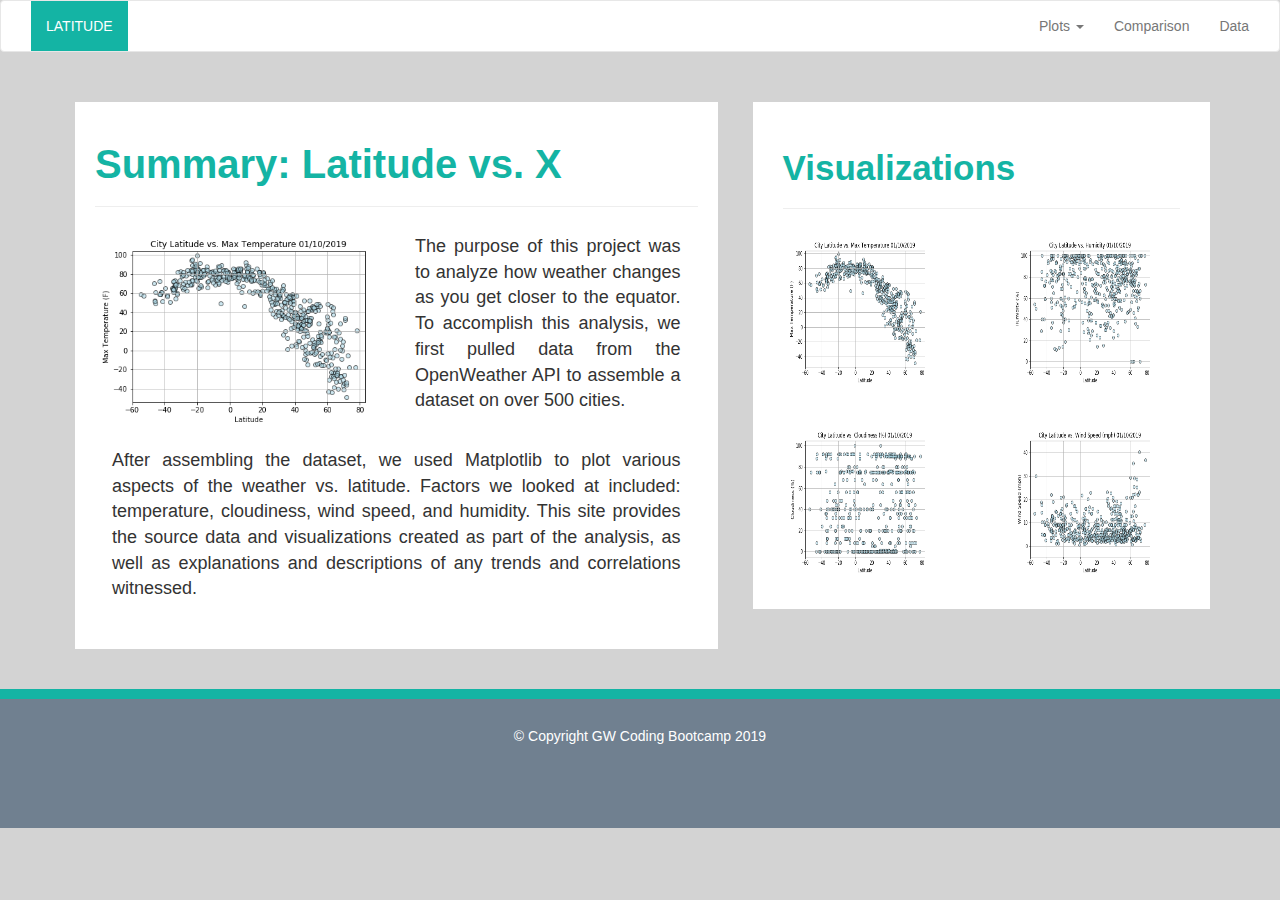
==== Latitude/index.html @ 416b3da1 "Add files via upload" ====
<!DOCTYPE html>
<html>

<head>
    <meta charset="utf-8" />
    <title>Bootstrap Visualization Dashboard</title>
    <link rel="stylesheet" href="https://maxcdn.bootstrapcdn.com/bootstrap/3.3.7/css/bootstrap.min.css" integrity="sha384-BVYiiSIFeK1dGmJRAkycuHAHRg32OmUcww7on3RYdg4Va+PmSTsz/K68vbdEjh4u" crossorigin="anonymous">
    <link rel="stylesheet" href="styles.css">
    <script src="https://code.jquery.com/jquery-3.2.1.slim.min.js"></script>
    <script src="https://maxcdn.bootstrapcdn.com/bootstrap/4.0.0/js/bootstrap.min.js"></script>
</head>

<body>
    <nav class="navbar navbar-default">
         <div class="container-fluid">
            <!-- Brand and toggle get grouped for better mobile display -->
            <div class="navbar-header">
                <button type="button" class="navbar-toggle collapsed" data-toggle="collapse" data-target="#bs-example-navbar-collapse-1" aria-expanded="false">
                    <span class="sr-only">Toggle navigation</span>
                    <span class="icon-bar"></span>
                    <span class="icon-bar"></span>
                    <span class="icon-bar"></span>
                </button>
            </div>
             <!-- Collect the nav links, and other content for toggling -->
            <div class="collapse navbar-collapse" id="bs-example-navbar-collapse-1">
                <!--left nav link-->
                <ul class="nav navbar-nav">
                    <li class="active">
                        <a href="index.html">LATITUDE
                            <span class="sr-only">(current)</span>
                        </a>
                </ul>
                <!--Right navigation link-->
                <ul class="nav navbar-nav navbar-right">
                    <li class="dropdown">
                        <a class="dropdown-toggle" data-toggle="dropdown" role="button" aria-haspopup="true" aria-expanded="false">Plots
                            <span class="caret"></span></a>
                        <ul class="dropdown-menu">
                            <li><a href="temperature.html">Max Temperature</a></li>
                            <li><a href="humidity.html">Humidity</a></li>
                            <li><a href="cloudiness.html">Cloudiness</a></li>
                            <li><a href="windspeed.html">Wind Speed</a></li>
                        </ul>
                    <li><a href="comparison.html">Comparison</a>
                    <li><a href="data.html">Data</a>
                </ul>
            </div>
            <!-- /.navbar-collapse -->
        </div>
        <!-- /.container-fluid -->
    </nav>

<!--Main Grid-->
    <div class="container">
        <div class="row">
            <div class="col-md-7">
                <div class="main-box">
                <h1 class="main-pg-header">Summary: Latitude vs. X</h1>
                <hr>
                <div class="summary txt">
                    <img id="main-img" src="Images/Latitude_Temperature.png", alt="Latitude vs. Temperature">
                    <p>
                        The purpose of this project was to analyze how weather changes as you get closer to the equator.  
                        To accomplish this analysis, we first pulled data from the OpenWeather API to assemble a dataset on over 500 cities.
                    </p>
                    <p>  
                        After assembling the dataset, we used Matplotlib to plot various aspects of the weather vs. latitude.  
                        Factors we looked at included: temperature, cloudiness, wind speed, and humidity.  This site provides the source
                        data and visualizations created as part of the analysis, as well as explanations and descriptions of any trends and correlations witnessed.
                    </p>
                </div>
                </div>
            </div>
            <div class="col-md-5">
                <div class="side-box">
                <h2 class="main-pg-subheader">Visualizations</h2>
                <hr>
                <div class="sidebar">
                    <a href="temperature.html"><img id="sml-img1" src="Images/Latitude_Temperature.png", alt="Latitude vs. Temperature"></a>
                    <a href="humidity.html"><img id="sml-img2" src="Images/Latitude_Humidity.png", alt="Latitude vs. Humidity"></a>
                    <a href="cloudiness.html"><img id="sml-img3" src="Images/Latitude_Cloudiness.png", alt="Latitude vs. Cloudiness"></a>
                    <a href="windspeed.html"><img id="sml-img4" src="Images/Latitude_Wind_Speed.png", alt="Latitude vs. Wind Speed"></a>
                    </div>
                </div>
            </div>
        </div>
    </div>

    <!--Footer-->
    <div class="container-fluid bottom-footer page-footer">
        <div class="row">
            <div class="col text-center"
            <p id="footer-txt">
                &copy; Copyright GW Coding Bootcamp 2019
            </p>
            </div>
        </div>
    </div>

</body>
---- Latitude/styles.css ----
body{
    background-color: lightgray;
}
/*NAV BAR*/
.navbar-default{
    background-color: white;
    color: darkslategrey
}
.navbar-default .navbar-nav .active a{
    background-color: rgb(20, 180, 164);
    color: white;
}

@media(max-width: 768px){
    .navbar-default{
        background-color: white;
        color: darkslategrey;
    }
    .navbar-default .navbar-nav .active a{
        background-color: rgb(20, 180, 164);
        color: white;
    }
}

/* LANDING, TEMPERATURE, HUMIDITY, CLOUDINESS, AND WIND SPEED PAGES*/
h1{
    color: rgb(20, 180, 164);
    font-size: 40px;
    font-family: Arial, Helvetica, sans-serif;
    font-weight: bold
}

h2{
    color: rgb(20, 180, 164);
    font-size: 35px;
    font-family: Arial, Helvetica, sans-serif;
    font-weight: bold
}

#main-img{
    float: left;
    width: 300px;
    margin-right: 20px;
    margin-bottom: 20px;
}

p{
  font-size: 18px;
  padding: 7px;
  margin-top: 20px;
  margin-left: 10px;
  margin-right: 10px;
  margin-bottom: 20px;  
}

.main-box{
    padding: 20px;
    background: white;
    margin-top: 30px;
    margin-left: 5px;
    margin-right: 5px;
    margin-bottom: 20px;
    align-content: center;
    text-align: justify;
    position: relative;
}

.side-box{
    background: white;
    padding-top: 27px;
    padding-bottom: 30px;
    padding-left: 30px;
    padding-right: 30px;
    margin-top: 30px;
    margin-left: 0px;
    margin-right: 0px;
    margin-bottom: 20px;
    align-content: center;
    position: relative;
}

.sidebar{
    position: relative;
    height: 350px;
    width: 385px;
    align-content: center;
}

#sml-img1{
    position: absolute;
    top: 0;
    left: 0;
    height: 160px;
    width: 160px;
    border: 3px solid white;
}

#sml-img1-on{
    position: absolute;
    top: 0;
    left: 0;
    height: 160px;
    width: 160px;
    border: 3px solid rgb(20, 180, 164);
}

#sml-img1:hover{
    border: 3px solid rgb(20, 180, 164);
}

#sml-img2{
    position: absolute;
    top: 0;
    right: 0;
    height: 160px;
    width: 160px;
    border: 3px solid white;
}

#sml-img2-on{
    position: absolute;
    top: 0;
    right: 0;
    height: 160px;
    width: 160px;
    border: 3px solid rgb(20, 180, 164);
}

#sml-img2:hover{
    border: 3px solid rgb(20, 180, 164);
}

#sml-img3{
    position: absolute;
    bottom: 0;
    left: 0;
    height: 160px;
    width: 160px;
    border: 3px solid white;
}

#sml-img3-on{
    position: absolute;
    bottom: 0;
    left: 0;
    height: 160px;
    width: 160px;
    border: 3px solid rgb(20, 180, 164);
}

#sml-img3:hover{
    border: 3px solid rgb(20, 180, 164);
}

#sml-img4{
    position: absolute;
    bottom: 0;
    right: 0;
    height: 160px;
    width: 160px;
    border: 3px solid white;
}

#sml-img4-on{
    position: absolute;
    bottom: 0;
    right: 0;
    height: 160px;
    width: 160px;
    border: 3px solid rgb(20, 180, 164);
}

#sml-img4:hover{
    border: 3px solid rgb(20, 180, 164);
}

@media(max-width: 995px){
    .sidebar{
    position: relative;
    height: 145px;
    width: auto;
    }
    #sml-img1{
        float: left;
        position: relative;
        width: 25%;
        border: 3px solid white;
    }
    #sml-img1-on{
        float: left;
        position: relative;
        width: 25%;
        border: 3px solid rgb(20, 180, 164);
    }
    #sml-img1:hover{
        border: 3px solid rgb(20, 180, 164);
    }
    #sml-img2{
        float: left;
        position: relative;
        width: 25%;
        border: 3px solid white;
    }
    #sml-img2-on{
        float: left;
        position: relative;
        width: 25%;
        border: 3px solid rgb(20, 180, 164);
    }
    #sml-img2:hover{
        border: 3px solid rgb(20, 180, 164);
    }
    #sml-img3{
        float: left;
        position: relative;
        width: 25%;
        border: 3px solid white;
    }
    #sml-img3-on{
        float: left;
        position: relative;
        width: 25%;
        border: 3px solid rgb(20, 180, 164);
    }
    #sml-img3:hover{
        border: 3px solid rgb(20, 180, 164);
    }
    #sml-img4{
        float: left;
        position: relative;
        width: 25%;
        border: 3px solid white;
    }
    #sml-img4-on{
        float: left;
        position: relative;
        width: 25%;
        border: 3px solid rgb(20, 180, 164);
    }
    #sml-img4:hover{
        border: 3px solid rgb(20, 180, 164);
    }
}
/*FOOTER*/
.bottom-footer {
    background-color: slategrey;
    margin-top: 20px;
    padding-top: 25px;
    padding-left: 25px;
    padding-right: 25px;
    padding-bottom: 25px;
    border-top: 10px solid rgb(20, 180, 164);
    line-height: 25px;
}
#footer-txt{
    margin: 0;
    color: white;
}
/*TEMPERATURE, HUMIDITY, CLOUDINESS, WIND SPEED IND. PAGE IMAGE*/
#result-img{
    width: 500px;
    max-width: 100%;
    
}
/*IMAGES ON THE COMPARISON PAGE*/
.center{
    display: block;
    margin-left: auto;
    margin-right: auto;
}

/*TABLE*/
table{
    border-collapse: collapse;
    border: 0;
}

th, td{
    border: 0;
}

@media(max-width: 760px) {
    table{
        overflow-x: scroll;
        display: block;
    }
}
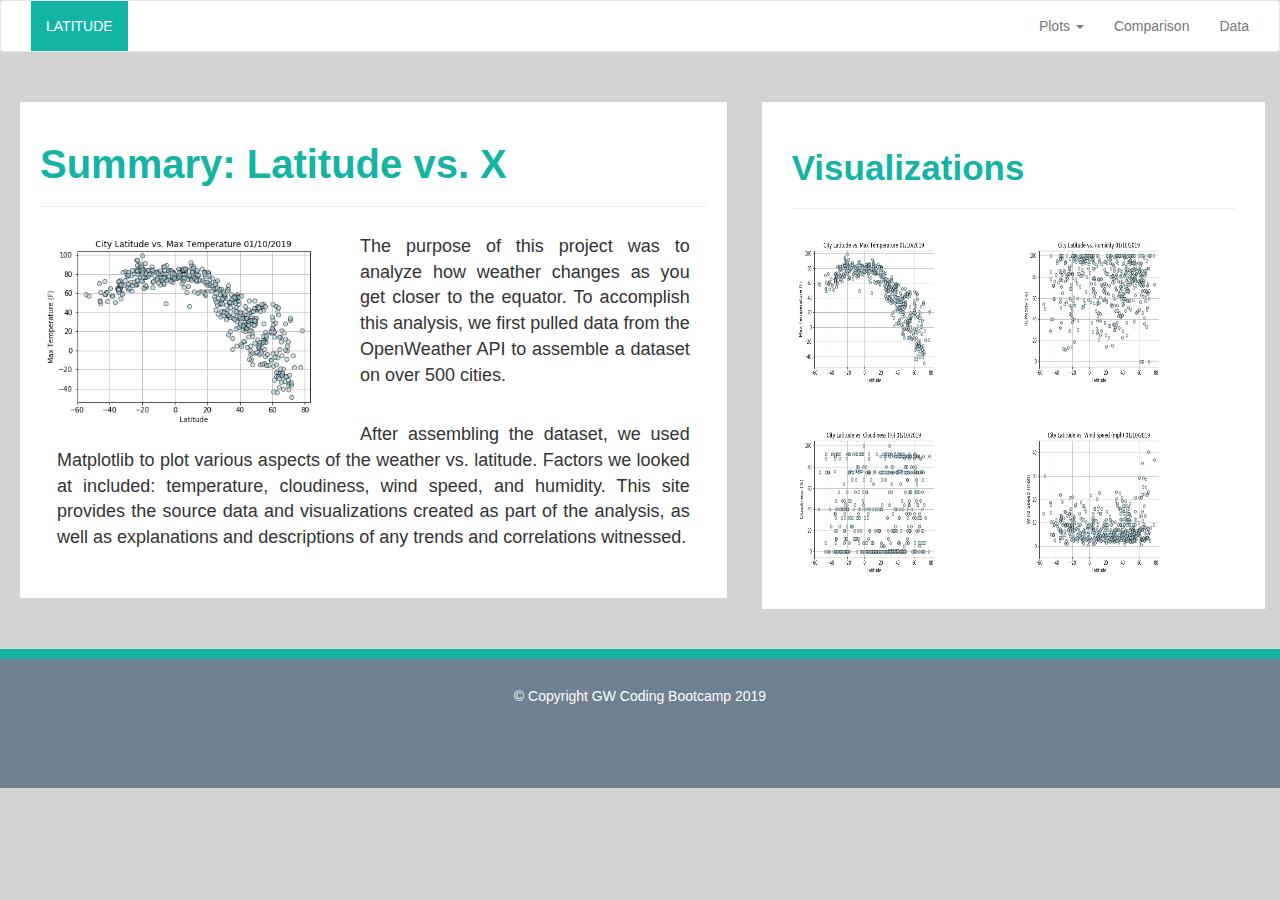
==== commit 25cd8d29: "Add files via upload" ====
--- a/Latitude/index.html
+++ b/Latitude/index.html
@@ -49,10 +49,9 @@
             <!-- /.navbar-collapse -->
         </div>
         <!-- /.container-fluid -->
-    </nav>
-
+    </nav> 
 <!--Main Grid-->
-    <div class="container">
+    <div class="container-fluid">
         <div class="row">
             <div class="col-md-7">
                 <div class="main-box">
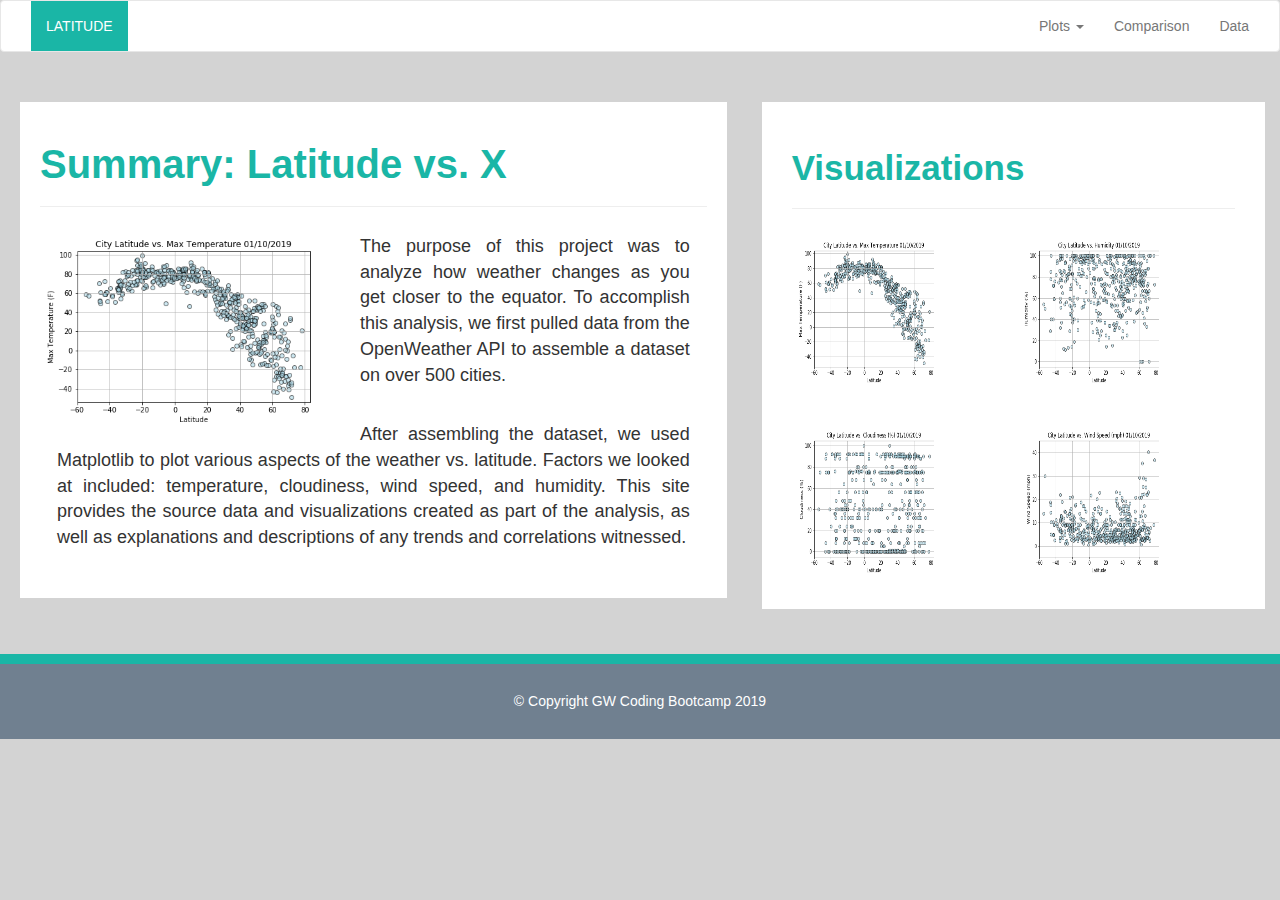
==== commit 8d783a9b: "Add files via upload" ====
--- a/Latitude/index.html
+++ b/Latitude/index.html
@@ -1,100 +1,148 @@
 <!DOCTYPE html>
 <html>
-
-<head>
+  <head>
     <meta charset="utf-8" />
     <title>Bootstrap Visualization Dashboard</title>
-    <link rel="stylesheet" href="https://maxcdn.bootstrapcdn.com/bootstrap/3.3.7/css/bootstrap.min.css" integrity="sha384-BVYiiSIFeK1dGmJRAkycuHAHRg32OmUcww7on3RYdg4Va+PmSTsz/K68vbdEjh4u" crossorigin="anonymous">
-    <link rel="stylesheet" href="styles.css">
+    <link
+      rel="stylesheet"
+      href="https://maxcdn.bootstrapcdn.com/bootstrap/3.3.7/css/bootstrap.min.css"
+      integrity="sha384-BVYiiSIFeK1dGmJRAkycuHAHRg32OmUcww7on3RYdg4Va+PmSTsz/K68vbdEjh4u"
+      crossorigin="anonymous"
+    />
+    <link rel="stylesheet" href="styles.css" />
     <script src="https://code.jquery.com/jquery-3.2.1.slim.min.js"></script>
     <script src="https://maxcdn.bootstrapcdn.com/bootstrap/4.0.0/js/bootstrap.min.js"></script>
-</head>
-
-<body>
+  </head>
+  <body>
     <nav class="navbar navbar-default">
-         <div class="container-fluid">
-            <!-- Brand and toggle get grouped for better mobile display -->
-            <div class="navbar-header">
-                <button type="button" class="navbar-toggle collapsed" data-toggle="collapse" data-target="#bs-example-navbar-collapse-1" aria-expanded="false">
-                    <span class="sr-only">Toggle navigation</span>
-                    <span class="icon-bar"></span>
-                    <span class="icon-bar"></span>
-                    <span class="icon-bar"></span>
-                </button>
+      <div class="container-fluid">
+        <!-- Brand and toggle get grouped for better mobile display -->
+        <div class="navbar-header">
+          <button
+            type="button"
+            class="navbar-toggle collapsed"
+            data-toggle="collapse"
+            data-target="#bs-example-navbar-collapse-1"
+            aria-expanded="false"
+          >
+            <span class="sr-only">Toggle navigation</span>
+            <span class="icon-bar"></span>
+            <span class="icon-bar"></span>
+            <span class="icon-bar"></span>
+          </button>
+        </div>
+        <!-- Collect the nav links, and other content for toggling -->
+        <div class="collapse navbar-collapse" id="bs-example-navbar-collapse-1">
+          <!--Left nav link-->
+          <ul class="nav navbar-nav">
+            <li class="active">
+              <a href="index.html"
+                >LATITUDE
+                <span class="sr-only">(current)</span>
+              </a>
+            </li>
+          </ul>
+          <!--Right nav link-->
+          <ul class="nav navbar-nav navbar-right">
+            <li class="dropdown">
+              <a
+                class="dropdown-toggle"
+                data-toggle="dropdown"
+                role="button"
+                aria-haspopup="true"
+                aria-expanded="false"
+                >Plots <span class="caret"></span
+              ></a>
+              <ul class="dropdown-menu">
+                <li><a href="temperature.html">Max Temperature</a></li>
+                <li><a href="humidity.html">Humidity</a></li>
+                <li><a href="cloudiness.html">Cloudiness</a></li>
+                <li><a href="windspeed.html">Wind Speed</a></li>
+              </ul>
+            </li>
+            <li><a href="comparison.html">Comparison</a></li>
+            <li><a href="data.html">Data</a></li>
+          </ul>
+        </div>
+        <!-- /.navbar-collapse -->
+      </div>
+      <!-- /.container-fluid -->
+    </nav>
+    <div class="container-fluid">
+      <div class="row">
+        <div class="col-md-7">
+          <div class="main-box">
+            <h1 class="main-pg-header">Summary: Latitude vs. X</h1>
+            <hr />
+            <div class="summary txt">
+              <img
+                id="main-img"
+                src="Images/Latitude_Temperature.png"
+                ,
+                alt="Latitude vs. Temperature"
+              />
+              <p>
+                The purpose of this project was to analyze how weather changes
+                as you get closer to the equator. To accomplish this analysis,
+                we first pulled data from the OpenWeather API to assemble a
+                dataset on over 500 cities.
+              </p>
+              <p>
+                After assembling the dataset, we used Matplotlib to plot various
+                aspects of the weather vs. latitude. Factors we looked at
+                included: temperature, cloudiness, wind speed, and humidity.
+                This site provides the source data and visualizations created as
+                part of the analysis, as well as explanations and descriptions
+                of any trends and correlations witnessed.
+              </p>
             </div>
-             <!-- Collect the nav links, and other content for toggling -->
-            <div class="collapse navbar-collapse" id="bs-example-navbar-collapse-1">
-                <!--left nav link-->
-                <ul class="nav navbar-nav">
-                    <li class="active">
-                        <a href="index.html">LATITUDE
-                            <span class="sr-only">(current)</span>
-                        </a>
-                </ul>
-                <!--Right navigation link-->
-                <ul class="nav navbar-nav navbar-right">
-                    <li class="dropdown">
-                        <a class="dropdown-toggle" data-toggle="dropdown" role="button" aria-haspopup="true" aria-expanded="false">Plots
-                            <span class="caret"></span></a>
-                        <ul class="dropdown-menu">
-                            <li><a href="temperature.html">Max Temperature</a></li>
-                            <li><a href="humidity.html">Humidity</a></li>
-                            <li><a href="cloudiness.html">Cloudiness</a></li>
-                            <li><a href="windspeed.html">Wind Speed</a></li>
-                        </ul>
-                    <li><a href="comparison.html">Comparison</a>
-                    <li><a href="data.html">Data</a>
-                </ul>
+          </div>
+        </div>
+        <div class="col-md-5">
+          <div class="side-box">
+            <h2 class="main-pg-subheader">Visualizations</h2>
+            <hr />
+            <div class="sidebar">
+              <a href="temperature.html"
+                ><img
+                  id="sml-img1"
+                  src="Images/Latitude_Temperature.png"
+                  ,
+                  alt="Latitude vs. Temperature"
+              /></a>
+              <a href="humidity.html"
+                ><img
+                  id="sml-img2"
+                  src="Images/Latitude_Humidity.png"
+                  ,
+                  alt="Latitude vs. Humidity"
+              /></a>
+              <a href="cloudiness.html"
+                ><img
+                  id="sml-img3"
+                  src="Images/Latitude_Cloudiness.png"
+                  ,
+                  alt="Latitude vs. Cloudiness"
+              /></a>
+              <a href="windspeed.html"
+                ><img
+                  id="sml-img4"
+                  src="Images/Latitude_Wind_Speed.png"
+                  ,
+                  alt="Latitude vs. Wind Speed"
+              /></a>
             </div>
-            <!-- /.navbar-collapse -->
+          </div>
         </div>
-        <!-- /.container-fluid -->
-    </nav> 
-<!--Main Grid-->
-    <div class="container-fluid">
+      </div>
+    </div>
+    <!--Footer-->
+    <div class="container-fluid main-footer page-footer">
         <div class="row">
-            <div class="col-md-7">
-                <div class="main-box">
-                <h1 class="main-pg-header">Summary: Latitude vs. X</h1>
-                <hr>
-                <div class="summary txt">
-                    <img id="main-img" src="Images/Latitude_Temperature.png", alt="Latitude vs. Temperature">
-                    <p>
-                        The purpose of this project was to analyze how weather changes as you get closer to the equator.  
-                        To accomplish this analysis, we first pulled data from the OpenWeather API to assemble a dataset on over 500 cities.
-                    </p>
-                    <p>  
-                        After assembling the dataset, we used Matplotlib to plot various aspects of the weather vs. latitude.  
-                        Factors we looked at included: temperature, cloudiness, wind speed, and humidity.  This site provides the source
-                        data and visualizations created as part of the analysis, as well as explanations and descriptions of any trends and correlations witnessed.
-                    </p>
-                </div>
-                </div>
-            </div>
-            <div class="col-md-5">
-                <div class="side-box">
-                <h2 class="main-pg-subheader">Visualizations</h2>
-                <hr>
-                <div class="sidebar">
-                    <a href="temperature.html"><img id="sml-img1" src="Images/Latitude_Temperature.png", alt="Latitude vs. Temperature"></a>
-                    <a href="humidity.html"><img id="sml-img2" src="Images/Latitude_Humidity.png", alt="Latitude vs. Humidity"></a>
-                    <a href="cloudiness.html"><img id="sml-img3" src="Images/Latitude_Cloudiness.png", alt="Latitude vs. Cloudiness"></a>
-                    <a href="windspeed.html"><img id="sml-img4" src="Images/Latitude_Wind_Speed.png", alt="Latitude vs. Wind Speed"></a>
-                    </div>
-                </div>
-            </div>
+          <div class="col text-center" id="footer-txt">
+            &copy; Copyright GW Coding Bootcamp 2019
+          </div>
         </div>
-    </div>
-
-    <!--Footer-->
-    <div class="container-fluid bottom-footer page-footer">
-        <div class="row">
-            <div class="col text-center"
-            <p id="footer-txt">
-                &copy; Copyright GW Coding Bootcamp 2019
-            </p>
-            </div>
-        </div>
-    </div>
-
-</body>+      </div>
+    </body>
+</html>--- a/Latitude/styles.css
+++ b/Latitude/styles.css
@@ -1,287 +1,291 @@
-body{
-    background-color: lightgray;
-}
-/*NAV BAR*/
-.navbar-default{
+body {
+  background-color: lightgray;
+}
+/*MAIN NAVIGATION BAR*/
+.navbar-default {
+  background-color: white;
+  color: darkslategrey;
+}
+.navbar-default .navbar-nav .active a {
+  background-color: rgb(26, 182, 166);
+  color: white;
+}
+
+@media (max-width: 768px) {
+  .navbar-default {
     background-color: white;
-    color: darkslategrey
-}
-.navbar-default .navbar-nav .active a{
-    background-color: rgb(20, 180, 164);
+    color: darkslategrey;
+  }
+  .navbar-default .navbar-nav .active a {
+    background-color: rgb(26, 182, 166);
     color: white;
-}
-
-@media(max-width: 768px){
-    .navbar-default{
-        background-color: white;
-        color: darkslategrey;
-    }
-    .navbar-default .navbar-nav .active a{
-        background-color: rgb(20, 180, 164);
-        color: white;
-    }
-}
-
-/* LANDING, TEMPERATURE, HUMIDITY, CLOUDINESS, AND WIND SPEED PAGES*/
-h1{
-    color: rgb(20, 180, 164);
-    font-size: 40px;
-    font-family: Arial, Helvetica, sans-serif;
-    font-weight: bold
-}
-
-h2{
-    color: rgb(20, 180, 164);
-    font-size: 35px;
-    font-family: Arial, Helvetica, sans-serif;
-    font-weight: bold
-}
-
-#main-img{
-    float: left;
-    width: 300px;
-    margin-right: 20px;
-    margin-bottom: 20px;
-}
-
-p{
+  }
+}
+
+/* INDEX, MAX TEMPERATURE, HUMIDITY, CLOUDINESS, AND WIND SPEED */
+p {
   font-size: 18px;
   padding: 7px;
   margin-top: 20px;
   margin-left: 10px;
   margin-right: 10px;
-  margin-bottom: 20px;  
-}
-
-.main-box{
-    padding: 20px;
-    background: white;
-    margin-top: 30px;
-    margin-left: 5px;
-    margin-right: 5px;
-    margin-bottom: 20px;
-    align-content: center;
-    text-align: justify;
-    position: relative;
-}
-
-.side-box{
-    background: white;
-    padding-top: 27px;
-    padding-bottom: 30px;
-    padding-left: 30px;
-    padding-right: 30px;
-    margin-top: 30px;
-    margin-left: 0px;
-    margin-right: 0px;
-    margin-bottom: 20px;
-    align-content: center;
-    position: relative;
-}
-
-.sidebar{
-    position: relative;
-    height: 350px;
-    width: 385px;
-    align-content: center;
-}
-
-#sml-img1{
-    position: absolute;
-    top: 0;
-    left: 0;
-    height: 160px;
-    width: 160px;
-    border: 3px solid white;
-}
-
-#sml-img1-on{
-    position: absolute;
-    top: 0;
-    left: 0;
-    height: 160px;
-    width: 160px;
-    border: 3px solid rgb(20, 180, 164);
-}
-
-#sml-img1:hover{
-    border: 3px solid rgb(20, 180, 164);
-}
-
-#sml-img2{
-    position: absolute;
-    top: 0;
-    right: 0;
-    height: 160px;
-    width: 160px;
-    border: 3px solid white;
-}
-
-#sml-img2-on{
-    position: absolute;
-    top: 0;
-    right: 0;
-    height: 160px;
-    width: 160px;
-    border: 3px solid rgb(20, 180, 164);
-}
-
-#sml-img2:hover{
-    border: 3px solid rgb(20, 180, 164);
-}
-
-#sml-img3{
-    position: absolute;
-    bottom: 0;
-    left: 0;
-    height: 160px;
-    width: 160px;
-    border: 3px solid white;
-}
-
-#sml-img3-on{
-    position: absolute;
-    bottom: 0;
-    left: 0;
-    height: 160px;
-    width: 160px;
-    border: 3px solid rgb(20, 180, 164);
-}
-
-#sml-img3:hover{
-    border: 3px solid rgb(20, 180, 164);
-}
-
-#sml-img4{
-    position: absolute;
-    bottom: 0;
-    right: 0;
-    height: 160px;
-    width: 160px;
-    border: 3px solid white;
-}
-
-#sml-img4-on{
-    position: absolute;
-    bottom: 0;
-    right: 0;
-    height: 160px;
-    width: 160px;
-    border: 3px solid rgb(20, 180, 164);
-}
-
-#sml-img4:hover{
-    border: 3px solid rgb(20, 180, 164);
-}
-
-@media(max-width: 995px){
-    .sidebar{
+  margin-bottom: 20px;
+}
+
+#result-img {
+  width: 500px;
+  max-width: 100%;
+}
+
+h1 {
+  color: rgb(26, 182, 166);
+  font-size: 40px;
+  font-family: Arial, Helvetica, sans-serif;
+  font-weight: bold;
+}
+
+h2 {
+  color: rgb(26, 182, 166);
+  font-size: 35px;
+  font-family: Arial, Helvetica, sans-serif;
+  font-weight: bold;
+}
+
+#main-img {
+  float: left;
+  width: 300px;
+  margin-right: 20px;
+  margin-bottom: 20px;
+}
+
+.main-box {
+  padding: 20px;
+  background: white;
+  margin-top: 30px;
+  margin-left: 5px;
+  margin-right: 5px;
+  margin-bottom: 20px;
+  align-content: center;
+  text-align: justify;
+  position: relative;
+}
+
+.side-box {
+  background: white;
+  padding-top: 27px;
+  padding-bottom: 30px;
+  padding-left: 30px;
+  padding-right: 30px;
+  margin-top: 30px;
+  margin-left: 0px;
+  margin-right: 0px;
+  margin-bottom: 20px;
+  align-content: center;
+  position: relative;
+}
+
+.sidebar {
+  position: relative;
+  height: 350px;
+  width: 385px;
+  align-content: center;
+}
+
+#sml-img1 {
+  position: absolute;
+  top: 0;
+  left: 0;
+  height: 160px;
+  width: 160px;
+  border: 3px solid white;
+}
+
+#sml-img1-on {
+  position: absolute;
+  top: 0;
+  left: 0;
+  height: 160px;
+  width: 160px;
+  border: 3px solid rgb(26, 182, 166);
+}
+
+#sml-img1:hover {
+  border: 3px solid rgb(26, 182, 166);
+}
+
+#sml-img2 {
+  position: absolute;
+  top: 0;
+  right: 0;
+  height: 160px;
+  width: 160px;
+  border: 3px solid white;
+}
+
+#sml-img2-on {
+  position: absolute;
+  top: 0;
+  right: 0;
+  height: 160px;
+  width: 160px;
+  border: 3px solid rgb(26, 182, 166);
+}
+
+#sml-img2:hover {
+  border: 3px solid rgb(26, 182, 166);
+}
+
+#sml-img3 {
+  position: absolute;
+  bottom: 0;
+  left: 0;
+  height: 160px;
+  width: 160px;
+  border: 3px solid white;
+}
+
+#sml-img3-on {
+  position: absolute;
+  bottom: 0;
+  left: 0;
+  height: 160px;
+  width: 160px;
+  border: 3px solid rgb(26, 182, 166);
+}
+
+#sml-img3:hover {
+  border: 3px solid rgb(26, 182, 166);
+}
+
+#sml-img4 {
+  position: absolute;
+  bottom: 0;
+  right: 0;
+  height: 160px;
+  width: 160px;
+  border: 3px solid white;
+}
+
+#sml-img4-on {
+  position: absolute;
+  bottom: 0;
+  right: 0;
+  height: 160px;
+  width: 160px;
+  border: 3px solid rgb(26, 182, 166);
+}
+
+#sml-img4:hover {
+  border: 3px solid rgb(26, 182, 166);
+}
+
+@media (max-width: 995px) {
+  .sidebar {
     position: relative;
     height: 145px;
     width: auto;
-    }
-    #sml-img1{
-        float: left;
-        position: relative;
-        width: 25%;
-        border: 3px solid white;
-    }
-    #sml-img1-on{
-        float: left;
-        position: relative;
-        width: 25%;
-        border: 3px solid rgb(20, 180, 164);
-    }
-    #sml-img1:hover{
-        border: 3px solid rgb(20, 180, 164);
-    }
-    #sml-img2{
-        float: left;
-        position: relative;
-        width: 25%;
-        border: 3px solid white;
-    }
-    #sml-img2-on{
-        float: left;
-        position: relative;
-        width: 25%;
-        border: 3px solid rgb(20, 180, 164);
-    }
-    #sml-img2:hover{
-        border: 3px solid rgb(20, 180, 164);
-    }
-    #sml-img3{
-        float: left;
-        position: relative;
-        width: 25%;
-        border: 3px solid white;
-    }
-    #sml-img3-on{
-        float: left;
-        position: relative;
-        width: 25%;
-        border: 3px solid rgb(20, 180, 164);
-    }
-    #sml-img3:hover{
-        border: 3px solid rgb(20, 180, 164);
-    }
-    #sml-img4{
-        float: left;
-        position: relative;
-        width: 25%;
-        border: 3px solid white;
-    }
-    #sml-img4-on{
-        float: left;
-        position: relative;
-        width: 25%;
-        border: 3px solid rgb(20, 180, 164);
-    }
-    #sml-img4:hover{
-        border: 3px solid rgb(20, 180, 164);
-    }
-}
+  }
+  #sml-img1 {
+    float: left;
+    position: relative;
+    width: 25%;
+    border: 3px solid white;
+  }
+  #sml-img1-on {
+    float: left;
+    position: relative;
+    width: 25%;
+    border: 3px solid rgb(26, 182, 166);
+  }
+  #sml-img1:hover {
+    border: 3px solid rgb(26, 182, 166);
+  }
+  #sml-img2 {
+    float: left;
+    position: relative;
+    width: 25%;
+    border: 3px solid white;
+  }
+  #sml-img2-on {
+    float: left;
+    position: relative;
+    width: 25%;
+    border: 3px solid rgb(26, 182, 166);
+  }
+  #sml-img2:hover {
+    border: 3px solid rgb(26, 182, 166);
+  }
+  #sml-img3 {
+    float: left;
+    position: relative;
+    width: 25%;
+    border: 3px solid white;
+  }
+  #sml-img3-on {
+    float: left;
+    position: relative;
+    width: 25%;
+    border: 3px solid rgb(26, 182, 166);
+  }
+  #sml-img3:hover {
+    border: 3px solid rgb(26, 182, 166);
+  }
+  #sml-img4 {
+    float: left;
+    position: relative;
+    width: 25%;
+    border: 3px solid white;
+  }
+  #sml-img4-on {
+    float: left;
+    position: relative;
+    width: 25%;
+    border: 3px solid rgb(26, 182, 166);
+  }
+  #sml-img4:hover {
+    border: 3px solid rgb(26, 182, 166);
+  }
+}
+
 /*FOOTER*/
-.bottom-footer {
-    background-color: slategrey;
-    margin-top: 20px;
-    padding-top: 25px;
-    padding-left: 25px;
-    padding-right: 25px;
-    padding-bottom: 25px;
-    border-top: 10px solid rgb(20, 180, 164);
-    line-height: 25px;
-}
-#footer-txt{
-    margin: 0;
-    color: white;
-}
-/*TEMPERATURE, HUMIDITY, CLOUDINESS, WIND SPEED IND. PAGE IMAGE*/
-#result-img{
-    width: 500px;
-    max-width: 100%;
-    
-}
-/*IMAGES ON THE COMPARISON PAGE*/
-.center{
+.main-footer {
+  background-color: slategrey;
+  margin-top: 25px;
+  padding-top: 25px;
+  padding-left: 25px;
+  padding-right: 25px;
+  padding-bottom: 25px;
+  border-top: 10px solid rgb(26, 182, 166);
+  line-height: 25px;
+}
+
+#footer-txt {
+  margin: 0;
+  color: white;
+}
+
+/*COMPARISON PAGE*/
+.center {
+  display: block;
+  margin-left: auto;
+  margin-right: auto;
+}
+
+/*DATA TABLE*/
+table {
+  border-collapse: collapse;
+  border: 0;
+}
+
+th,
+td {
+  border: 0;
+  padding: 5px;
+}
+
+@media (max-width: 760px) {
+  table {
+    overflow-x: scroll;
     display: block;
-    margin-left: auto;
-    margin-right: auto;
-}
-
-/*TABLE*/
-table{
-    border-collapse: collapse;
-    border: 0;
-}
-
-th, td{
-    border: 0;
-}
-
-@media(max-width: 760px) {
-    table{
-        overflow-x: scroll;
-        display: block;
-    }
-}+  }
+}
